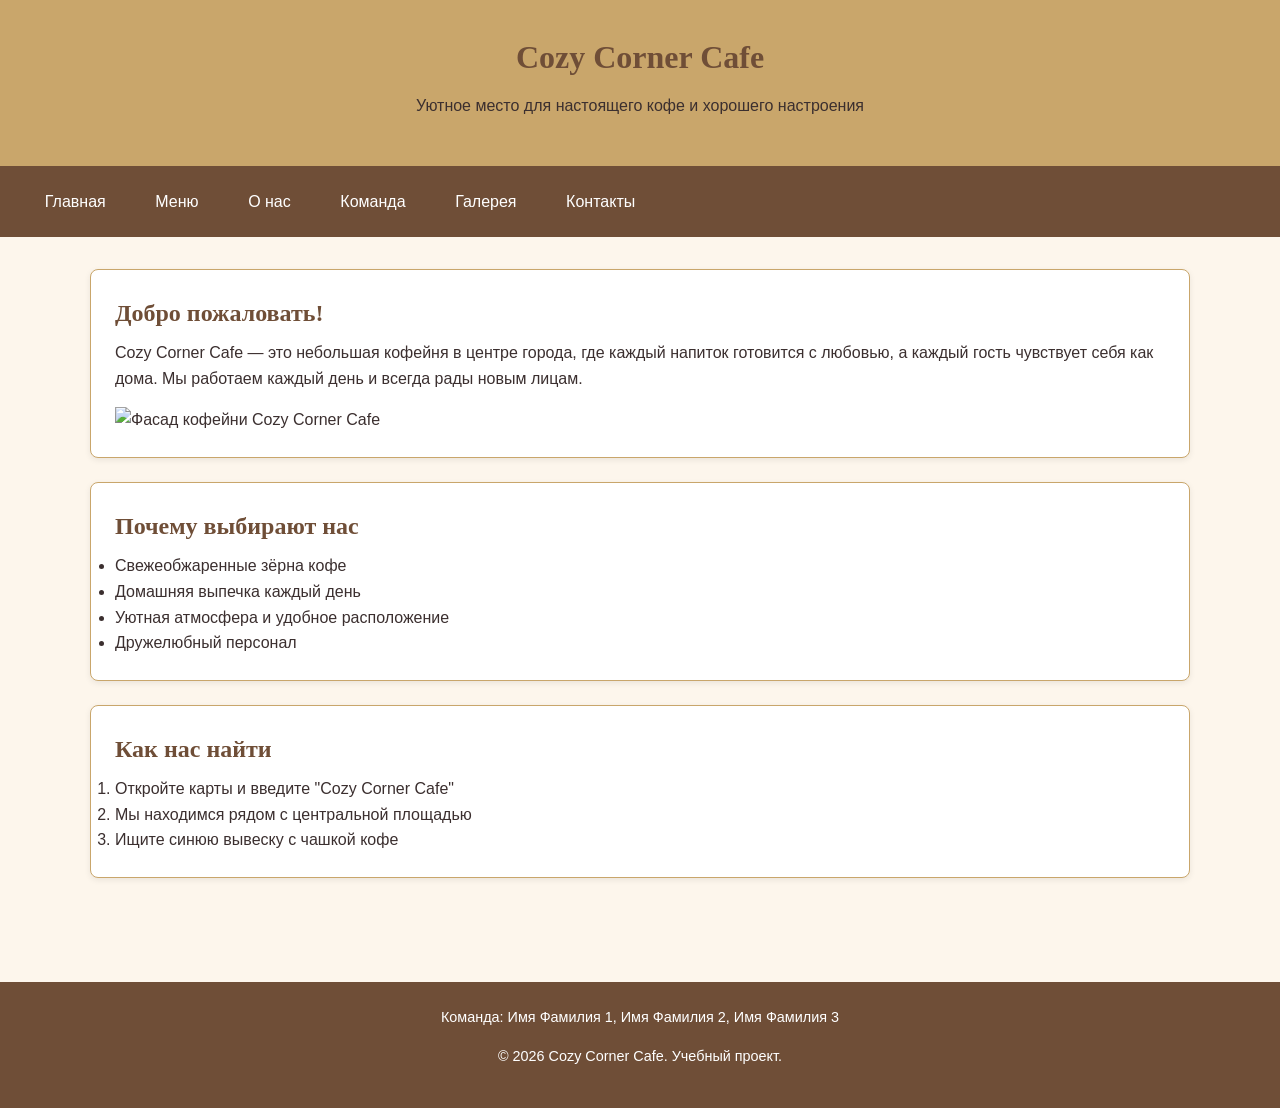
==== index.html @ a8345220 "Initial commit: базовая структура сайтаhttps://github.com/Dauletkali-Boranbai/cafe_ass1_web.git" ====
<!DOCTYPE html>
<html lang="ru">
<head>
  <!-- Assignment #1 — HTML & CSS Basics | Team: [Название команды] | Group: [Группа] -->
  <meta charset="UTF-8">
  <meta name="viewport" content="width=device-width, initial-scale=1.0">
  <title>Cozy Corner Cafe — Главная</title>
  <link rel="stylesheet" href="css/style.css">
</head>
<body>

  <header id="main-header">
    <h1>Cozy Corner Cafe</h1>
    <p>Уютное место для настоящего кофе и хорошего настроения</p>
  </header>

  <nav class="nav-menu">
    <a href="index.html">Главная</a>
    <a href="menu.html">Меню</a>
    <a href="about.html">О нас</a>
    <a href="team.html">Команда</a>
    <a href="gallery.html">Галерея</a>
    <a href="contact.html">Контакты</a>
  </nav>

  <main class="container">
    <section class="card">
      <h2>Добро пожаловать!</h2>
      <p>
        Cozy Corner Cafe — это небольшая кофейня в центре города, где каждый
        напиток готовится с любовью, а каждый гость чувствует себя как дома.
        Мы работаем каждый день и всегда рады новым лицам.
      </p>
      <img src="images/cafe-front.jpg" alt="Фасад кофейни Cozy Corner Cafe">
    </section>

    <section class="card">
      <h2>Почему выбирают нас</h2>
      <ul>
        <li>Свежеобжаренные зёрна кофе</li>
        <li>Домашняя выпечка каждый день</li>
        <li>Уютная атмосфера и удобное расположение</li>
        <li>Дружелюбный персонал</li>
      </ul>
    </section>

    <section class="card">
      <h2>Как нас найти</h2>
      <ol>
        <li>Откройте карты и введите "Cozy Corner Cafe"</li>
        <li>Мы находимся рядом с центральной площадью</li>
        <li>Ищите синюю вывеску с чашкой кофе</li>
      </ol>
    </section>
  </main>

  <footer id="main-footer">
    <p>Команда: Имя Фамилия 1, Имя Фамилия 2, Имя Фамилия 3</p>
    <p>&copy; 2026 Cozy Corner Cafe. Учебный проект.</p>
  </footer>

</body>
</html>
---- css/style.css ----
/* =========================================================
   ASSIGNMENT #1 — CAFE WEBSITE
   Общий файл стилей. Каждый участник добавляет свои классы
   в свой раздел внизу файла, чтобы не создавать конфликты в git.
   ========================================================= */

/* ---------- 1. ЦВЕТОВАЯ ПАЛИТРА (CSS-переменные) ---------- */
:root {
  --color-bg: #fdf6ec;
  --color-primary: #6f4e37;   /* кофейный коричневый */
  --color-accent: #c9a66b;    /* золотисто-бежевый */
  --color-text: #3b2f2f;
  --color-card-bg: #ffffff;
  --font-main: 'Segoe UI', Arial, sans-serif;
  --font-heading: 'Georgia', serif;
}

/* ---------- 2. ЭЛЕМЕНТНЫЕ СЕЛЕКТОРЫ (global reset & base) ---------- */
* {
  box-sizing: border-box;
  margin: 0;
  padding: 0;
}

body {
  font-family: var(--font-main);
  background-color: var(--color-bg);
  color: var(--color-text);
  line-height: 1.6;
}

h1, h2, h3 {
  font-family: var(--font-heading);
  color: var(--color-primary);
  margin-bottom: 0.6rem;
}

p {
  margin-bottom: 1rem;
}

img {
  max-width: 100%;
  height: auto;
  display: block;
}

table {
  width: 100%;
  border-collapse: collapse;
  margin: 1.5rem 0;
}

th, td {
  border: 1px solid var(--color-accent);
  padding: 0.75rem;
  text-align: left;
}

th {
  background-color: var(--color-primary);
  color: #fff;
}

/* ---------- 3. ССЫЛКИ (element selector + pseudo-class) ---------- */
a {
  text-decoration: none;
  color: var(--color-primary);
  transition: color 0.2s ease;
}

a:hover {
  color: var(--color-accent);
}

/* ---------- 4. НАВИГАЦИЯ (class selector + descendant selector) ---------- */
.nav-menu {
  background-color: var(--color-primary);
  display: flex;
  flex-wrap: wrap;
  padding: 1rem 2rem;
}

.nav-menu a {
  color: #fff;
  margin-right: 1.5rem;
  padding: 0.4rem 0.8rem;
  border-radius: 4px;
}

.nav-menu a:hover {
  background-color: var(--color-accent);
  color: var(--color-text);
}

/* ---------- 5. ШАПКА И ФУТЕР (ID selectors) ---------- */
#main-header {
  text-align: center;
  padding: 2rem 1rem;
  background-color: var(--color-accent);
}

#main-footer {
  background-color: var(--color-primary);
  color: #fff;
  text-align: center;
  padding: 1.5rem 1rem;
  margin-top: 3rem;
  font-size: 0.9rem;
}

/* ---------- 6. ОБЩИЙ КОНТЕЙНЕР И КАРТОЧКИ (box model, units) ---------- */
.container {
  width: 90%;
  max-width: 1100px;
  margin: 0 auto;
  padding: 2rem 0;
}

.card {
  background-color: var(--color-card-bg);
  border: 1px solid var(--color-accent);
  border-radius: 8px;
  padding: 1.5rem;
  margin-bottom: 1.5rem;
  box-shadow: 0 2px 6px rgba(0, 0, 0, 0.08);
}

.card h2 {
  margin-bottom: 0.5rem;
}

/* ---------- 7. КРУГЛОЕ ИЗОБРАЖЕНИЕ (border-radius: 50%) ---------- */
.profile-img {
  width: 150px;
  height: 150px;
  border-radius: 50%;
  object-fit: cover;
  border: 3px solid var(--color-accent);
  margin-bottom: 1rem;
}

/* ---------- 8. ГАЛЕРЕЯ ---------- */
.gallery-grid {
  display: flex;
  flex-wrap: wrap;
  gap: 1rem;
}

.gallery-grid img {
  width: 30%;
  min-width: 200px;
  border-radius: 6px;
}

/* ---------- 9. ФОРМА (id selector + descendant selector) ---------- */
#contact-form {
  max-width: 500px;
  margin: 0 auto;
}

#contact-form label {
  display: block;
  margin-top: 1rem;
  font-weight: bold;
}

#contact-form input,
#contact-form textarea,
#contact-form select {
  width: 100%;
  padding: 0.6rem;
  margin-top: 0.3rem;
  border: 1px solid var(--color-accent);
  border-radius: 4px;
  font-family: var(--font-main);
}

#contact-form input:focus,
#contact-form textarea:focus,
#contact-form select:focus {
  outline: none;
  border-color: var(--color-primary);
  background-color: #fffaf3;
}

#contact-form button {
  margin-top: 1.5rem;
  padding: 0.7rem 1.5rem;
  background-color: var(--color-primary);
  color: #fff;
  border: none;
  border-radius: 4px;
  cursor: pointer;
  font-size: 1rem;
}

#contact-form button:hover {
  background-color: var(--color-accent);
  color: var(--color-text);
}

/* =========================================================
   РАЗДЕЛЫ УЧАСТНИКОВ
   Каждый добавляет свои дополнительные классы ниже своей
   секции, чтобы избежать конфликтов при слиянии в git.
   ========================================================= */

/* === Участник A: index.html, menu.html === */


/* === Участник B: about.html, team.html === */


/* === Участник C: gallery.html, contact.html === */
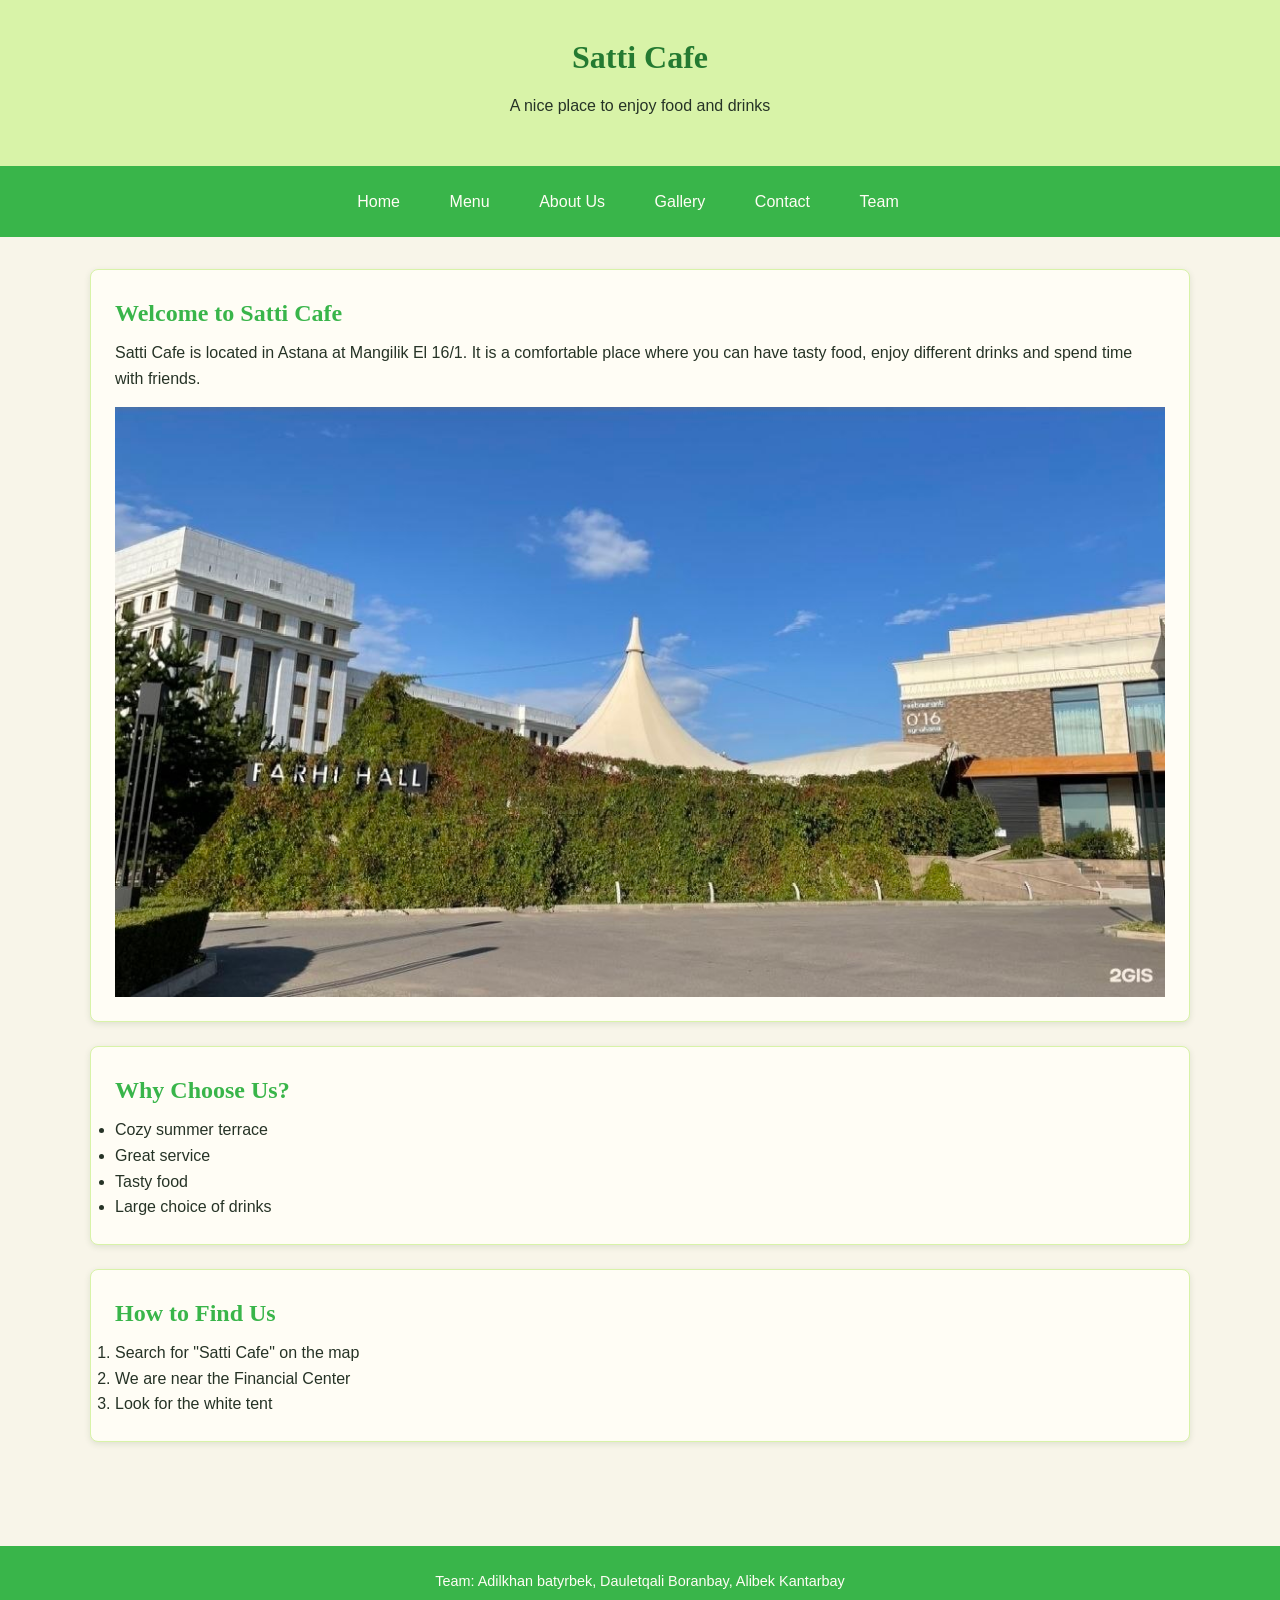
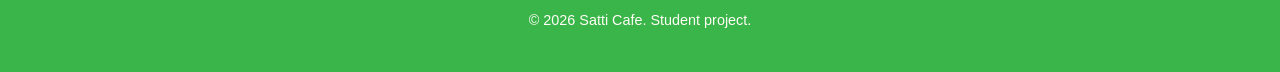
==== commit 27851ef8: "Initial commit" ====
--- a/index.html
+++ b/index.html
@@ -1,63 +1,66 @@
 <!DOCTYPE html>
-<html lang="ru">
+<html lang="en">
 <head>
-  <!-- Assignment #1 — HTML & CSS Basics | Team: [Название команды] | Group: [Группа] -->
   <meta charset="UTF-8">
   <meta name="viewport" content="width=device-width, initial-scale=1.0">
-  <title>Cozy Corner Cafe — Главная</title>
+  <title>Satti Cafe - Home</title>
   <link rel="stylesheet" href="css/style.css">
 </head>
 <body>
 
   <header id="main-header">
-    <h1>Cozy Corner Cafe</h1>
-    <p>Уютное место для настоящего кофе и хорошего настроения</p>
+    <h1>Satti Cafe</h1>
+    <p>A nice place to enjoy food and drinks</p>
   </header>
 
   <nav class="nav-menu">
-    <a href="index.html">Главная</a>
-    <a href="menu.html">Меню</a>
-    <a href="about.html">О нас</a>
-    <a href="team.html">Команда</a>
-    <a href="gallery.html">Галерея</a>
-    <a href="contact.html">Контакты</a>
+    <a href="index.html">Home</a>
+    <a href="menu.html">Menu</a>
+    <a href="about.html">About Us</a>
+    <a href="gallery.html">Gallery</a>
+    <a href="contact.html">Contact</a>
+    <a href="team.html">Team</a>
   </nav>
 
   <main class="container">
+
     <section class="card">
-      <h2>Добро пожаловать!</h2>
+      <h2>Welcome to Satti Cafe</h2>
       <p>
-        Cozy Corner Cafe — это небольшая кофейня в центре города, где каждый
-        напиток готовится с любовью, а каждый гость чувствует себя как дома.
-        Мы работаем каждый день и всегда рады новым лицам.
+        Satti Cafe is located in Astana at Mangilik El 16/1.
+        It is a comfortable place where you can have tasty food,
+        enjoy different drinks and spend time with friends.
       </p>
-      <img src="images/cafe-front.jpg" alt="Фасад кофейни Cozy Corner Cafe">
+      <img src="images/Letnik.jpg"">
     </section>
 
     <section class="card">
-      <h2>Почему выбирают нас</h2>
+      <h2>Why Choose Us?</h2>
       <ul>
-        <li>Свежеобжаренные зёрна кофе</li>
-        <li>Домашняя выпечка каждый день</li>
-        <li>Уютная атмосфера и удобное расположение</li>
-        <li>Дружелюбный персонал</li>
+        <li>Cozy summer terrace</li>
+        <li>Great service</li>
+        <li>Tasty food</li>
+        <li>Large choice of drinks</li>
       </ul>
     </section>
 
     <section class="card">
-      <h2>Как нас найти</h2>
+      <h2>How to Find Us</h2>
       <ol>
-        <li>Откройте карты и введите "Cozy Corner Cafe"</li>
-        <li>Мы находимся рядом с центральной площадью</li>
-        <li>Ищите синюю вывеску с чашкой кофе</li>
+        <li>Search for "Satti Cafe" on the map</li>
+        <li>We are near the Financial Center</li>
+        <li>Look for the white tent</li>
       </ol>
     </section>
+
   </main>
 
   <footer id="main-footer">
-    <p>Команда: Имя Фамилия 1, Имя Фамилия 2, Имя Фамилия 3</p>
-    <p>&copy; 2026 Cozy Corner Cafe. Учебный проект.</p>
+    <p>Team: Adilkhan batyrbek, Dauletqali Boranbay, Alibek Kantarbay</p>
+    <p>&copy; 2026 Satti Cafe. Student project.</p>
   </footer>
 
 </body>
 </html>
+
+
--- a/css/style.css
+++ b/css/style.css
@@ -1,215 +1,191 @@
-/* =========================================================
-   ASSIGNMENT #1 — CAFE WEBSITE
-   Общий файл стилей. Каждый участник добавляет свои классы
-   в свой раздел внизу файла, чтобы не создавать конфликты в git.
-   ========================================================= */
-
-/* ---------- 1. ЦВЕТОВАЯ ПАЛИТРА (CSS-переменные) ---------- */
 :root {
-  --color-bg: #fdf6ec;
-  --color-primary: #6f4e37;   /* кофейный коричневый */
-  --color-accent: #c9a66b;    /* золотисто-бежевый */
-  --color-text: #3b2f2f;
-  --color-card-bg: #ffffff;
-  --font-main: 'Segoe UI', Arial, sans-serif;
-  --font-heading: 'Georgia', serif;
+--color-bg: #f8f5e9;
+--color-primary: #39b54a;
+--color-accent: #d8f3a8;
+--color-text: #263326;
+--color-card-bg: #fffdf5;
+--font-main: Arial, sans-serif;
+--font-heading: Georgia, serif;
 }
 
-/* ---------- 2. ЭЛЕМЕНТНЫЕ СЕЛЕКТОРЫ (global reset & base) ---------- */
 * {
   box-sizing: border-box;
   margin: 0;
   padding: 0;
-}
+  }
 
 body {
-  font-family: var(--font-main);
-  background-color: var(--color-bg);
-  color: var(--color-text);
-  line-height: 1.6;
+font-family: var(--font-main);
+background-color: var(--color-bg);
+color: var(--color-text);
+line-height: 1.6;
 }
 
 h1, h2, h3 {
-  font-family: var(--font-heading);
-  color: var(--color-primary);
-  margin-bottom: 0.6rem;
+font-family: var(--font-heading);
+color: var(--color-primary);
+margin-bottom: 0.6rem;
 }
 
 p {
-  margin-bottom: 1rem;
+margin-bottom: 1rem;
 }
 
 img {
-  max-width: 100%;
-  height: auto;
-  display: block;
+max-width: 100%;
+height: auto;
+display: block;
 }
 
 table {
-  width: 100%;
-  border-collapse: collapse;
-  margin: 1.5rem 0;
+width: 100%;
+border-collapse: collapse;
+margin: 1.5rem 0;
 }
 
 th, td {
-  border: 1px solid var(--color-accent);
-  padding: 0.75rem;
-  text-align: left;
+border: 1px solid var(--color-primary);
+padding: 0.75rem;
+text-align: left;
 }
 
 th {
-  background-color: var(--color-primary);
-  color: #fff;
+background-color: var(--color-primary);
+color: #fffdf5;
 }
 
-/* ---------- 3. ССЫЛКИ (element selector + pseudo-class) ---------- */
 a {
-  text-decoration: none;
-  color: var(--color-primary);
-  transition: color 0.2s ease;
+text-decoration: none;
+color: var(--color-primary);
+transition: color 0.2s ease;
 }
 
 a:hover {
-  color: var(--color-accent);
+color: #228b32;
 }
 
-/* ---------- 4. НАВИГАЦИЯ (class selector + descendant selector) ---------- */
 .nav-menu {
   background-color: var(--color-primary);
   display: flex;
   flex-wrap: wrap;
+  justify-content: center;
   padding: 1rem 2rem;
 }
 
 .nav-menu a {
-  color: #fff;
-  margin-right: 1.5rem;
-  padding: 0.4rem 0.8rem;
-  border-radius: 4px;
+color: #fffdf5;
+margin-right: 1.5rem;
+padding: 0.4rem 0.8rem;
+border-radius: 4px;
 }
 
 .nav-menu a:hover {
-  background-color: var(--color-accent);
-  color: var(--color-text);
+background-color: var(--color-accent);
+color: var(--color-text);
 }
 
-/* ---------- 5. ШАПКА И ФУТЕР (ID selectors) ---------- */
 #main-header {
-  text-align: center;
-  padding: 2rem 1rem;
-  background-color: var(--color-accent);
+text-align: center;
+padding: 2rem 1rem;
+background-color: var(--color-accent);
+}
+
+#main-header h1 {
+color: #247a31;
 }
 
 #main-footer {
-  background-color: var(--color-primary);
-  color: #fff;
-  text-align: center;
-  padding: 1.5rem 1rem;
-  margin-top: 3rem;
-  font-size: 0.9rem;
+background-color: var(--color-primary);
+color: #fffdf5;
+text-align: center;
+padding: 1.5rem 1rem;
+margin-top: 3rem;
+font-size: 0.9rem;
 }
 
-/* ---------- 6. ОБЩИЙ КОНТЕЙНЕР И КАРТОЧКИ (box model, units) ---------- */
 .container {
-  width: 90%;
-  max-width: 1100px;
-  margin: 0 auto;
-  padding: 2rem 0;
+width: 90%;
+max-width: 1100px;
+margin: 0 auto;
+padding: 2rem 0;
 }
 
 .card {
-  background-color: var(--color-card-bg);
-  border: 1px solid var(--color-accent);
-  border-radius: 8px;
-  padding: 1.5rem;
-  margin-bottom: 1.5rem;
-  box-shadow: 0 2px 6px rgba(0, 0, 0, 0.08);
+background-color: var(--color-card-bg);
+border: 1px solid var(--color-accent);
+border-radius: 8px;
+padding: 1.5rem;
+margin-bottom: 1.5rem;
+box-shadow: 0 2px 6px rgba(40, 80, 30, 0.12);
 }
 
 .card h2 {
-  margin-bottom: 0.5rem;
+margin-bottom: 0.5rem;
 }
 
-/* ---------- 7. КРУГЛОЕ ИЗОБРАЖЕНИЕ (border-radius: 50%) ---------- */
 .profile-img {
-  width: 150px;
-  height: 150px;
-  border-radius: 50%;
-  object-fit: cover;
-  border: 3px solid var(--color-accent);
-  margin-bottom: 1rem;
+width: 150px;
+height: 150px;
+border-radius: 50%;
+object-fit: cover;
+border: 3px solid var(--color-primary);
+margin-bottom: 1rem;
 }
 
-/* ---------- 8. ГАЛЕРЕЯ ---------- */
 .gallery-grid {
-  display: flex;
-  flex-wrap: wrap;
-  gap: 1rem;
+display: flex;
+flex-wrap: wrap;
+gap: 1rem;
 }
 
 .gallery-grid img {
-  width: 30%;
-  min-width: 200px;
-  border-radius: 6px;
+width: 30%;
+min-width: 200px;
+border-radius: 6px;
 }
 
-/* ---------- 9. ФОРМА (id selector + descendant selector) ---------- */
 #contact-form {
-  max-width: 500px;
-  margin: 0 auto;
+max-width: 500px;
+margin: 0 auto;
 }
 
 #contact-form label {
-  display: block;
-  margin-top: 1rem;
-  font-weight: bold;
+display: block;
+margin-top: 1rem;
+font-weight: bold;
 }
 
 #contact-form input,
 #contact-form textarea,
 #contact-form select {
-  width: 100%;
-  padding: 0.6rem;
-  margin-top: 0.3rem;
-  border: 1px solid var(--color-accent);
-  border-radius: 4px;
-  font-family: var(--font-main);
+width: 100%;
+padding: 0.6rem;
+margin-top: 0.3rem;
+border: 1px solid var(--color-primary);
+border-radius: 4px;
+font-family: var(--font-main);
+background-color: #fffdf5;
 }
 
 #contact-form input:focus,
 #contact-form textarea:focus,
 #contact-form select:focus {
-  outline: none;
-  border-color: var(--color-primary);
-  background-color: #fffaf3;
+outline: none;
+border-color: #228b32;
+background-color: #f5ffe9;
 }
 
 #contact-form button {
-  margin-top: 1.5rem;
-  padding: 0.7rem 1.5rem;
-  background-color: var(--color-primary);
-  color: #fff;
-  border: none;
-  border-radius: 4px;
-  cursor: pointer;
-  font-size: 1rem;
+margin-top: 1.5rem;
+padding: 0.7rem 1.5rem;
+background-color: var(--color-primary);
+color: #fffdf5;
+border: none;
+border-radius: 4px;
+cursor: pointer;
+font-size: 1rem;
 }
 
 #contact-form button:hover {
-  background-color: var(--color-accent);
-  color: var(--color-text);
+background-color: #228b32;
 }
-
-/* =========================================================
-   РАЗДЕЛЫ УЧАСТНИКОВ
-   Каждый добавляет свои дополнительные классы ниже своей
-   секции, чтобы избежать конфликтов при слиянии в git.
-   ========================================================= */
-
-/* === Участник A: index.html, menu.html === */
-
-
-/* === Участник B: about.html, team.html === */
-
-
-/* === Участник C: gallery.html, contact.html === */
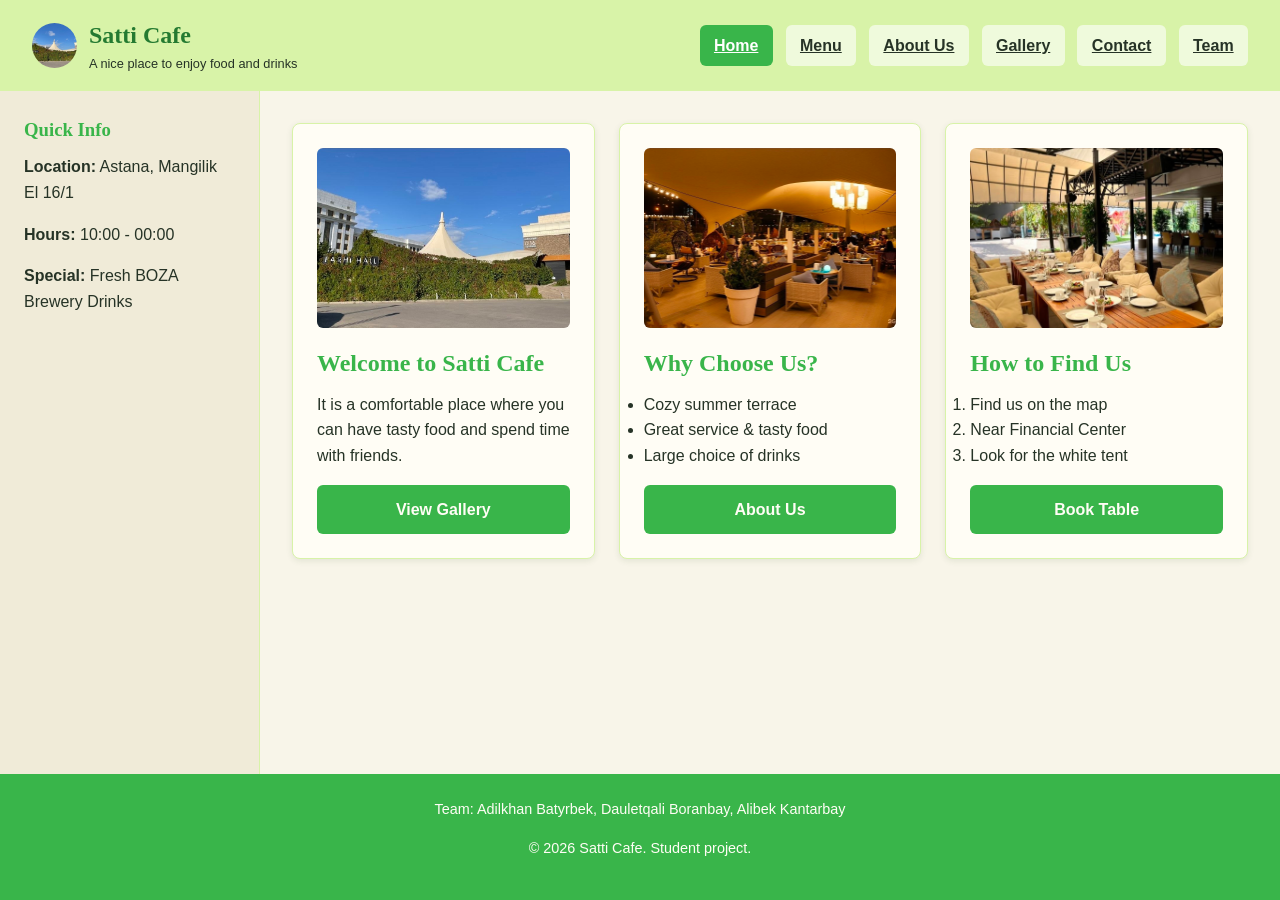
==== commit 480adf9c: "Complete Assignment 2: Add Flexbox nav, card layout, Grid page template and gallery" ====
--- a/index.html
+++ b/index.html
@@ -6,61 +6,81 @@
   <title>Satti Cafe - Home</title>
   <link rel="stylesheet" href="css/style.css">
 </head>
-<body>
+<body class="page-grid">
 
   <header id="main-header">
-    <h1>Satti Cafe</h1>
-    <p>A nice place to enjoy food and drinks</p>
+    <div class="logo-container">
+      <img src="images/Letnik.jpg" alt="Satti Cafe Logo" class="logo-img">
+      <div class="logo-text">
+        <h1>Satti Cafe</h1>
+        <p>A nice place to enjoy food and drinks</p>
+      </div>
+    </div>
+    
+    <nav class="nav-menu">
+      <a href="index.html" class="active">Home</a>
+      <a href="menu.html">Menu</a>
+      <a href="about.html">About Us</a>
+      <a href="gallery.html">Gallery</a>
+      <a href="contact.html">Contact</a>
+      <a href="team.html">Team</a>
+    </nav>
   </header>
 
-  <nav class="nav-menu">
-    <a href="index.html">Home</a>
-    <a href="menu.html">Menu</a>
-    <a href="about.html">About Us</a>
-    <a href="gallery.html">Gallery</a>
-    <a href="contact.html">Contact</a>
-    <a href="team.html">Team</a>
-  </nav>
+  <aside class="sidebar">
+    <h3>Quick Info</h3>
+    <p><strong>Location:</strong> Astana, Mangilik El 16/1</p>
+    <p><strong>Hours:</strong> 10:00 - 00:00</p>
+    <p><strong>Special:</strong> Fresh BOZA Brewery Drinks</p>
+  </aside>
 
   <main class="container">
+    
+    <section class="card-row">
+      
+      <div class="card">
+        <img src="images/Letnik.jpg" alt="Summer Terrace">
+        <div class="card-content">
+          <h2>Welcome to Satti Cafe</h2>
+          <p>It is a comfortable place where you can have tasty food and spend time with friends.</p>
+        </div>
+        <a href="gallery.html" class="btn">View Gallery</a>
+      </div>
 
-    <section class="card">
-      <h2>Welcome to Satti Cafe</h2>
-      <p>
-        Satti Cafe is located in Astana at Mangilik El 16/1.
-        It is a comfortable place where you can have tasty food,
-        enjoy different drinks and spend time with friends.
-      </p>
-      <img src="images/Letnik.jpg"">
-    </section>
+      <div class="card">
+        <img src="images/letnik-vnutri.jpg" alt="Why Choose Us">
+        <div class="card-content">
+          <h2>Why Choose Us?</h2>
+          <ul>
+            <li>Cozy summer terrace</li>
+            <li>Great service & tasty food</li>
+            <li>Large choice of drinks</li>
+          </ul>
+        </div>
+        <a href="about.html" class="btn">About Us</a>
+      </div>
 
-    <section class="card">
-      <h2>Why Choose Us?</h2>
-      <ul>
-        <li>Cozy summer terrace</li>
-        <li>Great service</li>
-        <li>Tasty food</li>
-        <li>Large choice of drinks</li>
-      </ul>
-    </section>
+      <div class="card">
+        <img src="images/Gallery-1.jpg" alt="How to Find Us">
+        <div class="card-content">
+          <h2>How to Find Us</h2>
+          <ol>
+            <li>Find us on the map</li>
+            <li>Near Financial Center</li>
+            <li>Look for the white tent</li>
+          </ol>
+        </div>
+        <a href="contact.html" class="btn">Book Table</a>
+      </div>
 
-    <section class="card">
-      <h2>How to Find Us</h2>
-      <ol>
-        <li>Search for "Satti Cafe" on the map</li>
-        <li>We are near the Financial Center</li>
-        <li>Look for the white tent</li>
-      </ol>
     </section>
 
   </main>
 
   <footer id="main-footer">
-    <p>Team: Adilkhan batyrbek, Dauletqali Boranbay, Alibek Kantarbay</p>
+    <p>Team: Adilkhan Batyrbek, Dauletqali Boranbay, Alibek Kantarbay</p>
     <p>&copy; 2026 Satti Cafe. Student project.</p>
   </footer>
 
 </body>
 </html>
-
-
--- a/css/style.css
+++ b/css/style.css
@@ -1,191 +1,335 @@
 :root {
---color-bg: #f8f5e9;
---color-primary: #39b54a;
---color-accent: #d8f3a8;
---color-text: #263326;
---color-card-bg: #fffdf5;
---font-main: Arial, sans-serif;
---font-heading: Georgia, serif;
+  --color-bg: #f8f5e9;
+  --color-primary: #39b54a;
+  --color-accent: #d8f3a8;
+  --color-text: #263326;
+  --color-card-bg: #fffdf5;
+  --font-main: Arial, sans-serif;
+  --font-heading: Georgia, serif;
 }
 
 * {
   box-sizing: border-box;
   margin: 0;
   padding: 0;
+}
+
+body {
+  font-family: var(--font-main);
+  background-color: var(--color-bg);
+  color: var(--color-text);
+  line-height: 1.6;
+}
+
+h1, h2, h3 {
+  font-family: var(--font-heading);
+  color: var(--color-primary);
+  margin-bottom: 0.6rem;
+}
+
+p {
+  margin-bottom: 1rem;
+}
+
+img {
+  max-width: 100%;
+  height: auto;
+  display: block;
+}
+
+.page-grid {
+  display: grid;
+  grid-template-columns: 260px 1fr;
+  grid-template-rows: auto 1fr auto;
+  grid-template-areas:
+    "header header"
+    "sidebar main"
+    "footer footer";
+  min-height: 100vh;
+}
+
+#main-header {
+  grid-area: header;
+  background-color: var(--color-accent);
+  padding: 1rem 2rem;
+  display: flex;
+  align-items: center;
+  justify-content: space-between;
+  flex-wrap: wrap;
+  gap: 1rem;
+}
+
+.logo-container {
+  display: flex;
+  align-items: center;
+  gap: 12px;
+}
+
+.logo-img {
+  width: 45px;
+  height: 45px;
+  border-radius: 50%;
+  object-fit: cover;
+}
+
+.logo-text h1 {
+  font-size: 1.5rem;
+  margin: 0;
+  color: #247a31;
+}
+
+.logo-text p {
+  font-size: 0.8rem;
+  margin: 0;
+  color: var(--color-text);
+}
+
+.nav-menu {
+  display: flex;
+  align-items: center;
+  gap: 0.8rem;
+  flex-wrap: wrap;
+}
+
+.nav-menu a {
+  color: var(--color-text);
+  font-weight: bold;
+  padding: 0.5rem 0.9rem;
+  border-radius: 6px;
+  background-color: rgba(255, 255, 255, 0.6);
+  transition: all 0.3s ease;
+}
+
+.nav-menu a:hover,
+.nav-menu a.active {
+  background-color: var(--color-primary);
+  color: #ffffff;
+}
+
+.sidebar {
+  grid-area: sidebar;
+  background-color: #f0ebd8;
+  padding: 1.5rem;
+  border-right: 1px solid var(--color-accent);
+}
+
+.container {
+  grid-area: main;
+  padding: 2rem;
+  width: 100%;
+  max-width: 1200px;
+}
+
+#main-footer {
+  grid-area: footer;
+  background-color: var(--color-primary);
+  color: #fffdf5;
+  text-align: center;
+  padding: 1.5rem 1rem;
+  font-size: 0.9rem;
+}
+
+.card-row {
+  display: flex;
+  flex-direction: row;
+  gap: 1.5rem;
+  margin-bottom: 2rem;
+  align-items: stretch;
+}
+
+.card {
+  flex: 1;
+  display: flex;
+  flex-direction: column;
+  background-color: var(--color-card-bg);
+  border: 1px solid var(--color-accent);
+  border-radius: 8px;
+  padding: 1.5rem;
+  margin-bottom: 1.5rem;
+  box-shadow: 0 2px 6px rgba(40, 80, 30, 0.1);
+  transition: transform 0.3s ease, box-shadow 0.3s ease;
+}
+
+.card-row .card {
+  margin-bottom: 0;
+}
+
+.card:hover {
+  transform: translateY(-6px);
+  box-shadow: 0 10px 20px rgba(40, 80, 30, 0.2);
+}
+
+.card img {
+  border-radius: 6px;
+  margin-bottom: 1rem;
+  object-fit: cover;
+  width: 100%;
+}
+
+.card-row .card img {
+  height: 180px;
+}
+
+.card-content {
+  flex-grow: 1;
+}
+
+.btn, 
+#contact-form button {
+  display: inline-block;
+  width: 100%;
+  margin-top: auto;
+  padding: 0.75rem 1.2rem;
+  background-color: var(--color-primary);
+  color: #fffdf5;
+  text-align: center;
+  border: none;
+  border-radius: 6px;
+  cursor: pointer;
+  font-weight: bold;
+  font-size: 1rem;
+  transition: background-color 0.3s ease, transform 0.2s ease;
+  text-decoration: none;
+}
+
+.btn:hover, 
+#contact-form button:hover {
+  background-color: #228b32;
+  color: #ffffff;
+}
+
+.gallery-grid {
+  display: grid;
+  grid-template-columns: repeat(3, 1fr);
+  gap: 1.2rem;
+}
+
+.gallery-item {
+  position: relative;
+  overflow: hidden;
+  border-radius: 8px;
+  box-shadow: 0 2px 8px rgba(0,0,0,0.1);
+  background-color: var(--color-card-bg);
+  aspect-ratio: 4 / 3;
+}
+
+.gallery-item img {
+  width: 100%;
+  height: 100%;
+  object-fit: cover;
+  object-position: center;
+  transition: transform 0.4s ease;
+}
+
+.gallery-caption {
+  position: absolute;
+  top: 0;
+  left: 0;
+  width: 100%;
+  height: 100%;
+  background: rgba(36, 122, 49, 0.85);
+  color: #ffffff;
+  display: flex;
+  align-items: center;
+  justify-content: center;
+  text-align: center;
+  padding: 1rem;
+  opacity: 0;
+  transition: opacity 0.3s ease;
+  font-weight: bold;
+  font-size: 1.1rem;
+}
+
+.gallery-item:hover img {
+  transform: scale(1.1);
+}
+
+.gallery-item:hover .gallery-caption {
+  opacity: 1;
+}
+
+table {
+  width: 100%;
+  border-collapse: collapse;
+  margin: 1.5rem 0;
+}
+
+th, td {
+  border: 1px solid var(--color-primary);
+  padding: 0.75rem;
+  text-align: left;
+}
+
+th {
+  background-color: var(--color-primary);
+  color: #fffdf5;
+}
+
+.profile-img {
+  width: 140px !important;
+  height: 140px !important;
+  border-radius: 50%;
+  object-fit: cover;
+  border: 3px solid var(--color-primary);
+  margin-bottom: 1rem;
+}
+
+#contact-form {
+  max-width: 100%;
+  display: flex;
+  flex-direction: column;
+}
+
+#contact-form label {
+  display: block;
+  margin-top: 1rem;
+  font-weight: bold;
+}
+
+#contact-form input,
+#contact-form textarea {
+  width: 100%;
+  padding: 0.75rem;
+  margin-top: 0.3rem;
+  border: 1px solid var(--color-primary);
+  border-radius: 6px;
+  font-family: var(--font-main);
+  background-color: #fffdf5;
+}
+
+#contact-form input:focus,
+#contact-form textarea:focus {
+  outline: none;
+  border-color: #228b32;
+  background-color: #f5ffe9;
+}
+
+#contact-form button {
+  margin-top: 1.5rem;
+}
+
+@media (max-width: 850px) {
+  .page-grid {
+    grid-template-columns: 1fr;
+    grid-template-areas:
+      "header"
+      "main"
+      "sidebar"
+      "footer";
   }
-
-body {
-font-family: var(--font-main);
-background-color: var(--color-bg);
-color: var(--color-text);
-line-height: 1.6;
-}
-
-h1, h2, h3 {
-font-family: var(--font-heading);
-color: var(--color-primary);
-margin-bottom: 0.6rem;
-}
-
-p {
-margin-bottom: 1rem;
-}
-
-img {
-max-width: 100%;
-height: auto;
-display: block;
-}
-
-table {
-width: 100%;
-border-collapse: collapse;
-margin: 1.5rem 0;
-}
-
-th, td {
-border: 1px solid var(--color-primary);
-padding: 0.75rem;
-text-align: left;
-}
-
-th {
-background-color: var(--color-primary);
-color: #fffdf5;
-}
-
-a {
-text-decoration: none;
-color: var(--color-primary);
-transition: color 0.2s ease;
-}
-
-a:hover {
-color: #228b32;
-}
-
-.nav-menu {
-  background-color: var(--color-primary);
-  display: flex;
-  flex-wrap: wrap;
-  justify-content: center;
-  padding: 1rem 2rem;
-}
-
-.nav-menu a {
-color: #fffdf5;
-margin-right: 1.5rem;
-padding: 0.4rem 0.8rem;
-border-radius: 4px;
-}
-
-.nav-menu a:hover {
-background-color: var(--color-accent);
-color: var(--color-text);
-}
-
-#main-header {
-text-align: center;
-padding: 2rem 1rem;
-background-color: var(--color-accent);
-}
-
-#main-header h1 {
-color: #247a31;
-}
-
-#main-footer {
-background-color: var(--color-primary);
-color: #fffdf5;
-text-align: center;
-padding: 1.5rem 1rem;
-margin-top: 3rem;
-font-size: 0.9rem;
-}
-
-.container {
-width: 90%;
-max-width: 1100px;
-margin: 0 auto;
-padding: 2rem 0;
-}
-
-.card {
-background-color: var(--color-card-bg);
-border: 1px solid var(--color-accent);
-border-radius: 8px;
-padding: 1.5rem;
-margin-bottom: 1.5rem;
-box-shadow: 0 2px 6px rgba(40, 80, 30, 0.12);
-}
-
-.card h2 {
-margin-bottom: 0.5rem;
-}
-
-.profile-img {
-width: 150px;
-height: 150px;
-border-radius: 50%;
-object-fit: cover;
-border: 3px solid var(--color-primary);
-margin-bottom: 1rem;
-}
-
-.gallery-grid {
-display: flex;
-flex-wrap: wrap;
-gap: 1rem;
-}
-
-.gallery-grid img {
-width: 30%;
-min-width: 200px;
-border-radius: 6px;
-}
-
-#contact-form {
-max-width: 500px;
-margin: 0 auto;
-}
-
-#contact-form label {
-display: block;
-margin-top: 1rem;
-font-weight: bold;
-}
-
-#contact-form input,
-#contact-form textarea,
-#contact-form select {
-width: 100%;
-padding: 0.6rem;
-margin-top: 0.3rem;
-border: 1px solid var(--color-primary);
-border-radius: 4px;
-font-family: var(--font-main);
-background-color: #fffdf5;
-}
-
-#contact-form input:focus,
-#contact-form textarea:focus,
-#contact-form select:focus {
-outline: none;
-border-color: #228b32;
-background-color: #f5ffe9;
-}
-
-#contact-form button {
-margin-top: 1.5rem;
-padding: 0.7rem 1.5rem;
-background-color: var(--color-primary);
-color: #fffdf5;
-border: none;
-border-radius: 4px;
-cursor: pointer;
-font-size: 1rem;
-}
-
-#contact-form button:hover {
-background-color: #228b32;
-}
+}
+
+@media (max-width: 768px) {
+  .card-row {
+    flex-direction: column;
+  }
+  .gallery-grid {
+    grid-template-columns: repeat(2, 1fr);
+  }
+}
+
+@media (max-width: 480px) {
+  .gallery-grid {
+    grid-template-columns: 1fr;
+  }
+}
